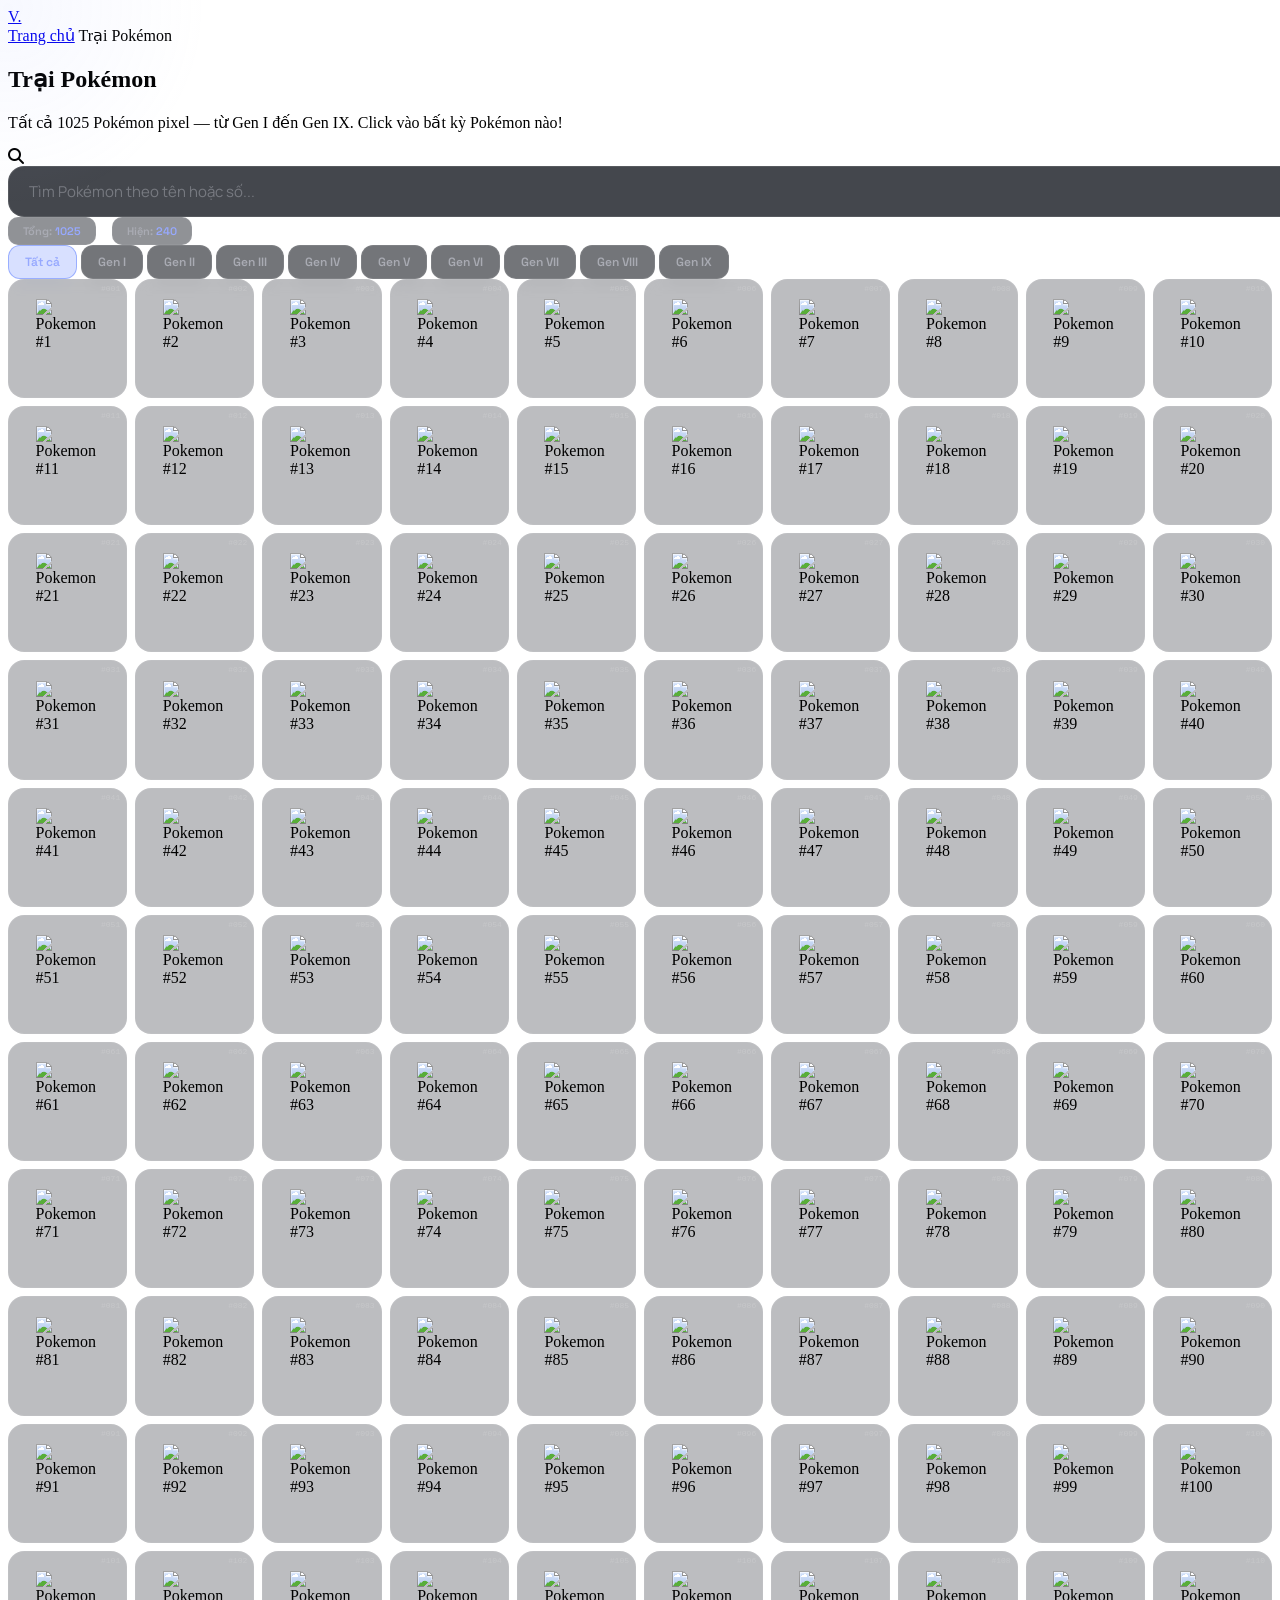
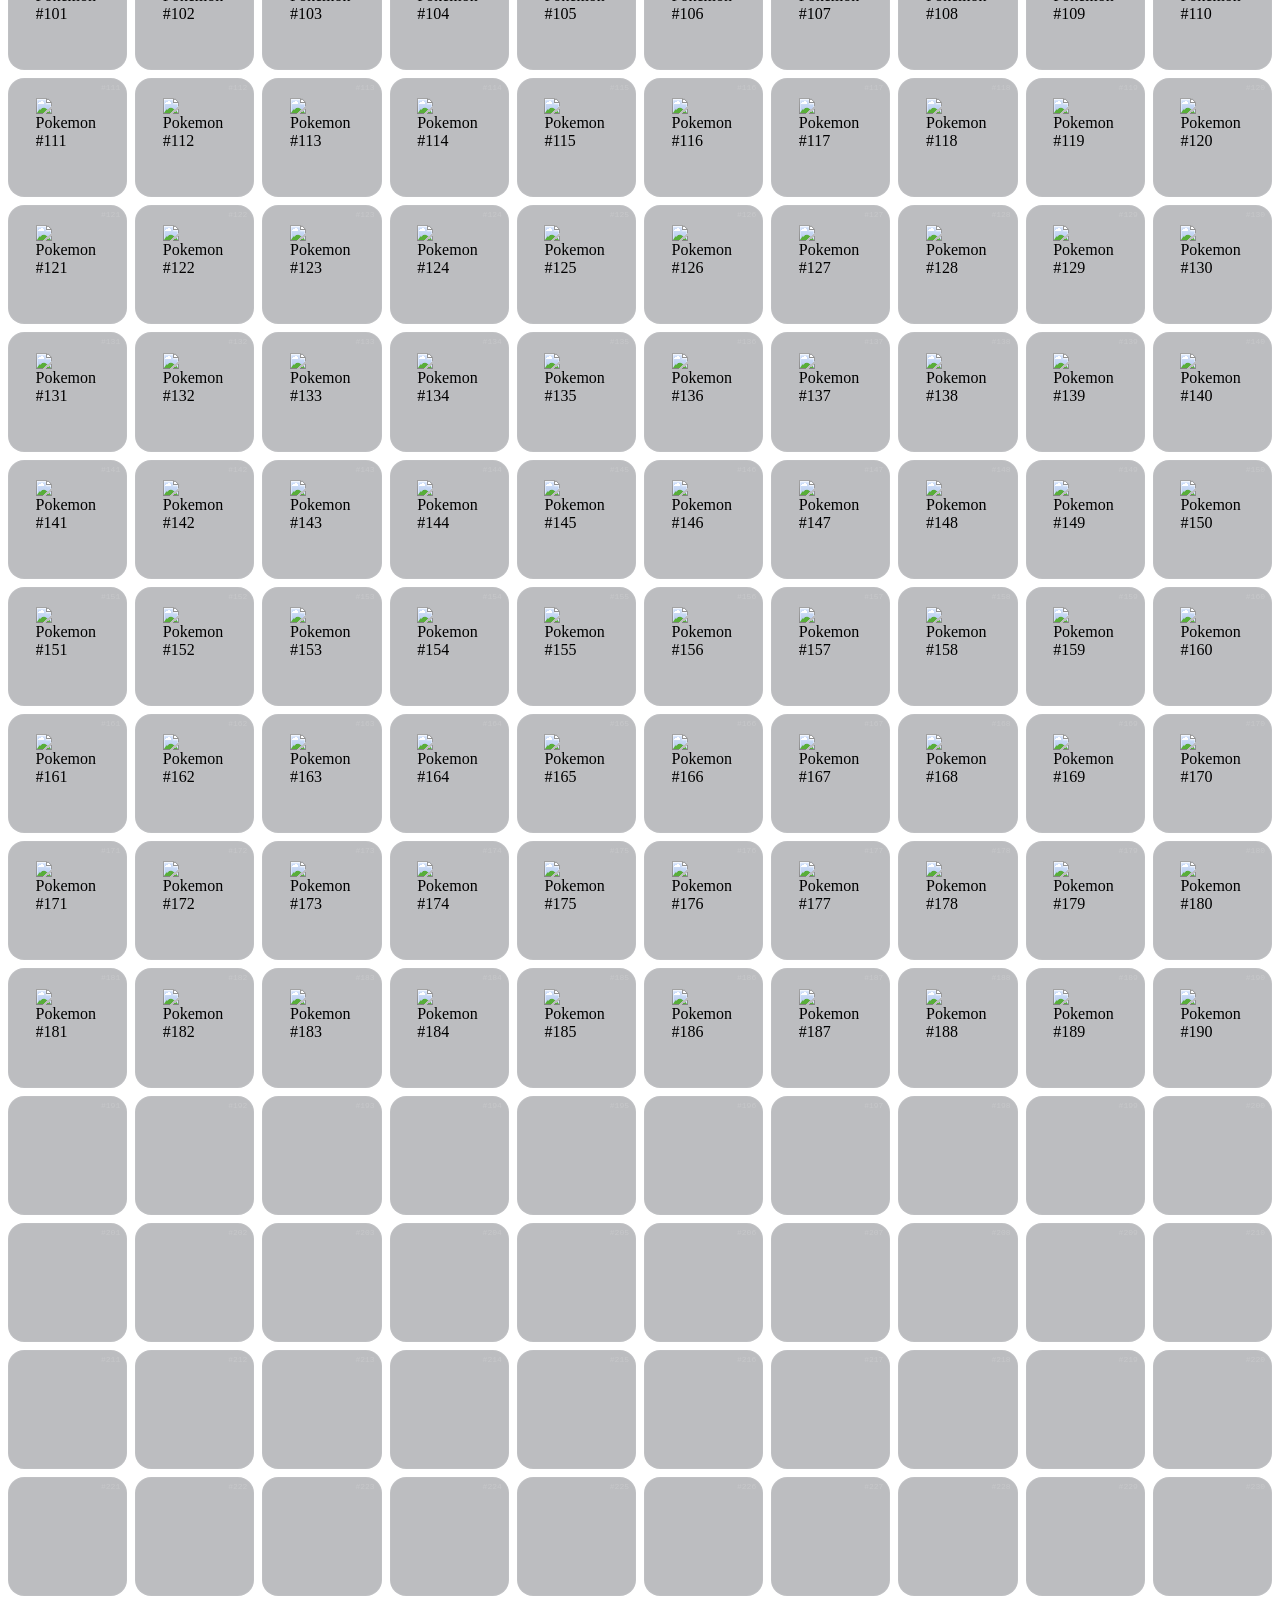
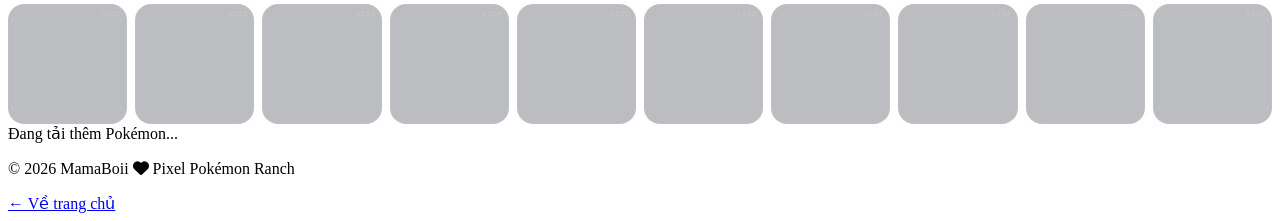
==== pokemon-ranch.html @ f99652af "feat: Pokemon system - Pokeball throwing, Ranch page, flying types" ====
<!DOCTYPE html>
<html class="dark" lang="vi">
<head>
    <meta charset="utf-8"/>
    <meta content="width=device-width, initial-scale=1.0" name="viewport"/>
    <title>Trại Pokémon | Pixel Ranch</title>
    <script src="https://cdn.tailwindcss.com?plugins=forms,container-queries"></script>
    <link href="https://fonts.googleapis.com/css2?family=Space+Grotesk:wght@300;400;500;600;700;900&family=Manrope:wght@200;300;400;500;600;700;800&display=swap" rel="stylesheet"/>
    <link href="https://fonts.googleapis.com/css2?family=Material+Symbols+Outlined:wght,FILL@100..700,0..1&display=swap" rel="stylesheet"/>
    <link rel="stylesheet" href="https://cdnjs.cloudflare.com/ajax/libs/font-awesome/6.4.0/css/all.min.css">
    <script>
        tailwind.config = {
            darkMode: "class",
            theme: { extend: {
                "colors": {
                    "primary": "#97a9ff", "primary-dim": "#3e65ff", "secondary": "#bf81ff",
                    "tertiary": "#a1faff", "on-surface": "#ecedf6", "on-surface-variant": "#a9abb3",
                    "surface": "#0b0e14", "surface-container": "#161a21",
                    "surface-container-highest": "#22262f", "outline": "#73757d",
                    "background": "#0b0e14", "error": "#ff6e84"
                },
                "fontFamily": { "headline": ["Space Grotesk"], "body": ["Manrope"], "label": ["Manrope"] }
            }}
        }
    </script>
    <link rel="stylesheet" href="style.css">
    <style>
        /* Ranch-specific styles */
        .ranch-grid { display: grid; grid-template-columns: repeat(auto-fill, minmax(90px, 1fr)); gap: 8px; }
        @media (min-width: 768px) { .ranch-grid { grid-template-columns: repeat(auto-fill, minmax(110px, 1fr)); } }

        .poke-cell {
            aspect-ratio: 1; display: flex; flex-direction: column; align-items: center; justify-content: center;
            border-radius: 16px; border: 1px solid rgba(255,255,255,0.05); background: rgba(34,38,47,0.3);
            backdrop-filter: blur(8px); cursor: pointer; transition: all 0.3s ease; position: relative; overflow: hidden;
        }
        .poke-cell:hover { border-color: rgba(151,169,255,0.4); background: rgba(34,38,47,0.6); transform: scale(1.08); z-index: 10; }
        .poke-cell:hover .poke-name { opacity: 1; }
        .poke-cell:hover img { filter: brightness(1.3) drop-shadow(0 0 8px rgba(255,215,0,0.6)); }
        .poke-cell.clicked { animation: catch-shake 0.5s ease; }

        .poke-img {
            width: 64px; height: 64px; image-rendering: pixelated;
            animation: poke-bounce var(--dur, 3s) ease-in-out infinite var(--delay, 0s);
        }
        .poke-name {
            font-size: 9px; color: #a9abb3; margin-top: 2px; text-align: center;
            font-family: 'Manrope', sans-serif; opacity: 0; transition: opacity 0.3s;
            text-transform: capitalize; letter-spacing: 0.5px;
        }
        .poke-id {
            position: absolute; top: 4px; right: 6px; font-size: 8px; color: rgba(255,255,255,0.15);
            font-family: monospace;
        }

        @keyframes poke-bounce {
            0%, 100% { transform: translateY(0); }
            50% { transform: translateY(-6px); }
        }
        @keyframes catch-shake {
            0%, 100% { transform: scale(1) rotate(0); }
            20% { transform: scale(1.15) rotate(-8deg); }
            40% { transform: scale(1.15) rotate(8deg); }
            60% { transform: scale(1.1) rotate(-4deg); }
            80% { transform: scale(1.05) rotate(2deg); }
        }
        @keyframes float-in { from { opacity: 0; transform: translateY(20px) scale(0.8); } to { opacity: 1; transform: translateY(0) scale(1); } }

        .search-box {
            background: rgba(22,26,33,0.8); border: 1px solid rgba(255,255,255,0.1);
            backdrop-filter: blur(12px); border-radius: 16px; padding: 14px 20px;
            color: #ecedf6; font-family: 'Manrope'; font-size: 15px; width: 100%;
            outline: none; transition: border-color 0.3s;
        }
        .search-box:focus { border-color: rgba(151,169,255,0.5); }
        .search-box::placeholder { color: rgba(169,171,179,0.5); }

        .gen-btn {
            padding: 8px 16px; border-radius: 12px; font-size: 12px; font-weight: 600;
            font-family: 'Space Grotesk'; border: 1px solid rgba(255,255,255,0.08);
            background: rgba(22,26,33,0.6); color: #a9abb3; cursor: pointer;
            transition: all 0.2s; white-space: nowrap;
        }
        .gen-btn:hover, .gen-btn.active { background: rgba(62,101,255,0.2); border-color: rgba(62,101,255,0.4); color: #97a9ff; }

        .stats-bar { display: flex; gap: 16px; flex-wrap: wrap; }
        .stat-chip {
            padding: 6px 14px; border-radius: 10px; font-size: 11px; font-weight: 600;
            font-family: 'Space Grotesk'; background: rgba(34,38,47,0.5); color: #a9abb3;
            border: 1px solid rgba(255,255,255,0.05);
        }
        .stat-chip span { color: #97a9ff; }

        /* Loading skeleton */
        .poke-cell.loading { animation: pulse-bg 1.5s ease-in-out infinite; }
        @keyframes pulse-bg { 0%, 100% { background: rgba(34,38,47,0.2); } 50% { background: rgba(34,38,47,0.5); } }
    </style>
</head>
<body class="bg-surface min-h-screen select-none">
    <div class="cursor-glow"></div>

    <!-- TopAppBar -->
    <nav class="fixed top-4 left-1/2 -translate-x-1/2 w-[90%] max-w-5xl rounded-2xl border border-white/10 bg-slate-900/40 backdrop-blur-xl flex justify-between items-center px-6 py-3 z-50 shadow-[0px_0px_40px_rgba(62,101,255,0.08)]">
        <div class="flex items-center gap-2">
            <a href="index.html" class="text-2xl font-black tracking-tighter bg-gradient-to-r from-[#3e65ff] to-[#bf81ff] bg-clip-text text-transparent font-['Space_Grotesk']">V.</a>
        </div>
        <div class="flex items-center gap-6">
            <a class="hidden md:block text-on-surface-variant font-bold hover:text-white transition-colors font-['Space_Grotesk'] tracking-tight" href="index.html">Trang chủ</a>
            <span class="text-white font-bold border-b border-blue-500 font-['Space_Grotesk'] tracking-tight">Trại Pokémon</span>
        </div>
    </nav>

    <main class="relative pt-28 pb-20 px-4 md:px-6 max-w-7xl mx-auto">
        <!-- Background Glows -->
        <div class="fixed top-[-10%] right-[-20%] w-[80%] h-[50%] bg-primary-dim/10 blur-[120px] rounded-full pointer-events-none z-0"></div>
        <div class="fixed bottom-[10%] left-[-20%] w-[80%] h-[50%] bg-secondary/10 blur-[120px] rounded-full pointer-events-none z-0"></div>

        <!-- Header -->
        <section class="relative z-10 text-center mb-8">
            <h1 class="text-4xl md:text-6xl font-black font-['Space_Grotesk'] tracking-tighter mb-3 text-white">
                Trại <span class="bg-gradient-to-r from-[#FFD700] via-[#ff6e84] to-[#bf81ff] bg-clip-text text-transparent">Pokémon</span>
            </h1>
            <p class="text-on-surface-variant text-base md:text-lg font-['Manrope'] max-w-xl mx-auto">
                Tất cả 1025 Pokémon pixel — từ Gen I đến Gen IX. Click vào bất kỳ Pokémon nào!
            </p>
        </section>

        <!-- Controls -->
        <section class="relative z-10 mb-6 space-y-4">
            <div class="flex flex-col md:flex-row gap-4 items-stretch md:items-center">
                <div class="relative flex-1">
                    <i class="fa-solid fa-magnifying-glass absolute left-4 top-1/2 -translate-y-1/2 text-on-surface-variant/50 text-sm"></i>
                    <input id="searchInput" type="text" class="search-box pl-10" placeholder="Tìm Pokémon theo tên hoặc số...">
                </div>
                <div class="stats-bar" id="statsBar">
                    <div class="stat-chip">Tổng: <span id="totalCount">1025</span></div>
                    <div class="stat-chip">Hiện: <span id="visibleCount">1025</span></div>
                </div>
            </div>
            <div class="flex gap-2 overflow-x-auto pb-2 scrollbar-hide" id="genFilters">
                <button class="gen-btn active" data-gen="all">Tất cả</button>
                <button class="gen-btn" data-gen="1">Gen I</button>
                <button class="gen-btn" data-gen="2">Gen II</button>
                <button class="gen-btn" data-gen="3">Gen III</button>
                <button class="gen-btn" data-gen="4">Gen IV</button>
                <button class="gen-btn" data-gen="5">Gen V</button>
                <button class="gen-btn" data-gen="6">Gen VI</button>
                <button class="gen-btn" data-gen="7">Gen VII</button>
                <button class="gen-btn" data-gen="8">Gen VIII</button>
                <button class="gen-btn" data-gen="9">Gen IX</button>
            </div>
        </section>

        <!-- Pokemon Grid -->
        <section class="relative z-10">
            <div class="ranch-grid" id="ranchGrid"></div>
            <div id="loadingMore" class="text-center py-8 text-on-surface-variant/50 font-['Manrope'] text-sm hidden">
                Đang tải thêm Pokémon...
            </div>
        </section>
    </main>

    <!-- Footer -->
    <footer class="w-full border-t border-white/5 mt-10 bg-[#0b0e14] relative z-10">
        <div class="flex flex-col md:flex-row justify-between items-center px-8 py-8 gap-4 max-w-7xl mx-auto">
            <p class="font-['Manrope'] text-xs tracking-widest uppercase text-slate-500">
                © 2026 MamaBoii <i class="fa-solid fa-heart text-red-500 text-sm"></i> Pixel Pokémon Ranch
            </p>
            <a class="font-['Manrope'] text-xs tracking-widest uppercase text-slate-500 hover:text-[#a1faff] transition-colors" href="index.html">← Về trang chủ</a>
        </div>
    </footer>

    <script src="ranch.js"></script>
</body>
</html>
---- style.css ----
/* Custom Scrollbar */
::-webkit-scrollbar {
    width: 8px;
}
::-webkit-scrollbar-track {
    background: #0b0e14; 
}
::-webkit-scrollbar-thumb {
    background: #22262f; 
    border-radius: 4px;
}
::-webkit-scrollbar-thumb:hover {
    background: #3e65ff; 
}

/* Cursor Glow from script.js */
.cursor-glow {
    position: fixed;
    width: 400px;
    height: 400px;
    background: radial-gradient(circle, rgba(151, 169, 255, 0.08) 0%, rgba(151, 169, 255, 0) 70%);
    border-radius: 50%;
    pointer-events: none;
    transform: translate(-50%, -50%);
    z-index: 9999;
    transition: opacity 0.3s;
}

/* Glass Card helper */
.glass-card {
    background: rgba(40, 44, 54, 0.4);
    backdrop-filter: blur(20px);
    -webkit-backdrop-filter: blur(20px);
    transition: transform 0.6s cubic-bezier(0.23, 1, 0.32, 1), box-shadow 0.6s cubic-bezier(0.23, 1, 0.32, 1);
    transform-style: preserve-3d;
}

/* 3D Hover Effect */
.tool-card:hover .glass-card {
    transform: rotateX(4deg) rotateY(-4deg) translateZ(20px);
    box-shadow: 20px 20px 60px rgba(0, 0, 0, 0.5), -5px -5px 20px rgba(255, 255, 255, 0.02);
}

/* Intersection Observer transitions & Floating */
@keyframes float {
    0%, 100% { transform: translateY(0px) rotateX(0deg); }
    50% { transform: translateY(-10px) rotateX(2deg); }
}

.tool-card {
    opacity: 0;
    transform: translateY(30px);
    /* For JS IntersectionObserver */
    transition: opacity 0.8s ease-out, transform 0.8s ease-out;
}

.tool-card.visible {
    opacity: 1;
    transform: translateY(0);
    /* Add floating animation once visible */
    animation: float 6s ease-in-out infinite;
}

.tool-card.visible:nth-child(2) { animation-delay: -2s; }
.tool-card.visible:nth-child(3) { animation-delay: -4s; }
.tool-card.visible:nth-child(4) { animation-delay: -1s; }
.tool-card.visible:nth-child(5) { animation-delay: -3s; }
.tool-card.visible:nth-child(6) { animation-delay: -5s; }
.tool-card.visible:nth-child(7) { animation-delay: -1.5s; }

/* Data Snake Animation */
.snake-canvas {
    position: absolute;
    top: 0;
    left: 0;
    width: 100%;
    height: 100%;
    pointer-events: none;
    z-index: 5;
    opacity: 0;
    animation: fadeIn 2s forwards 1.5s;
}

@keyframes fadeIn {
    from { opacity: 0; }
    to { opacity: 1; }
}

/* Perspective Containers */
.perspective-container {
    perspective: 1000px;
}
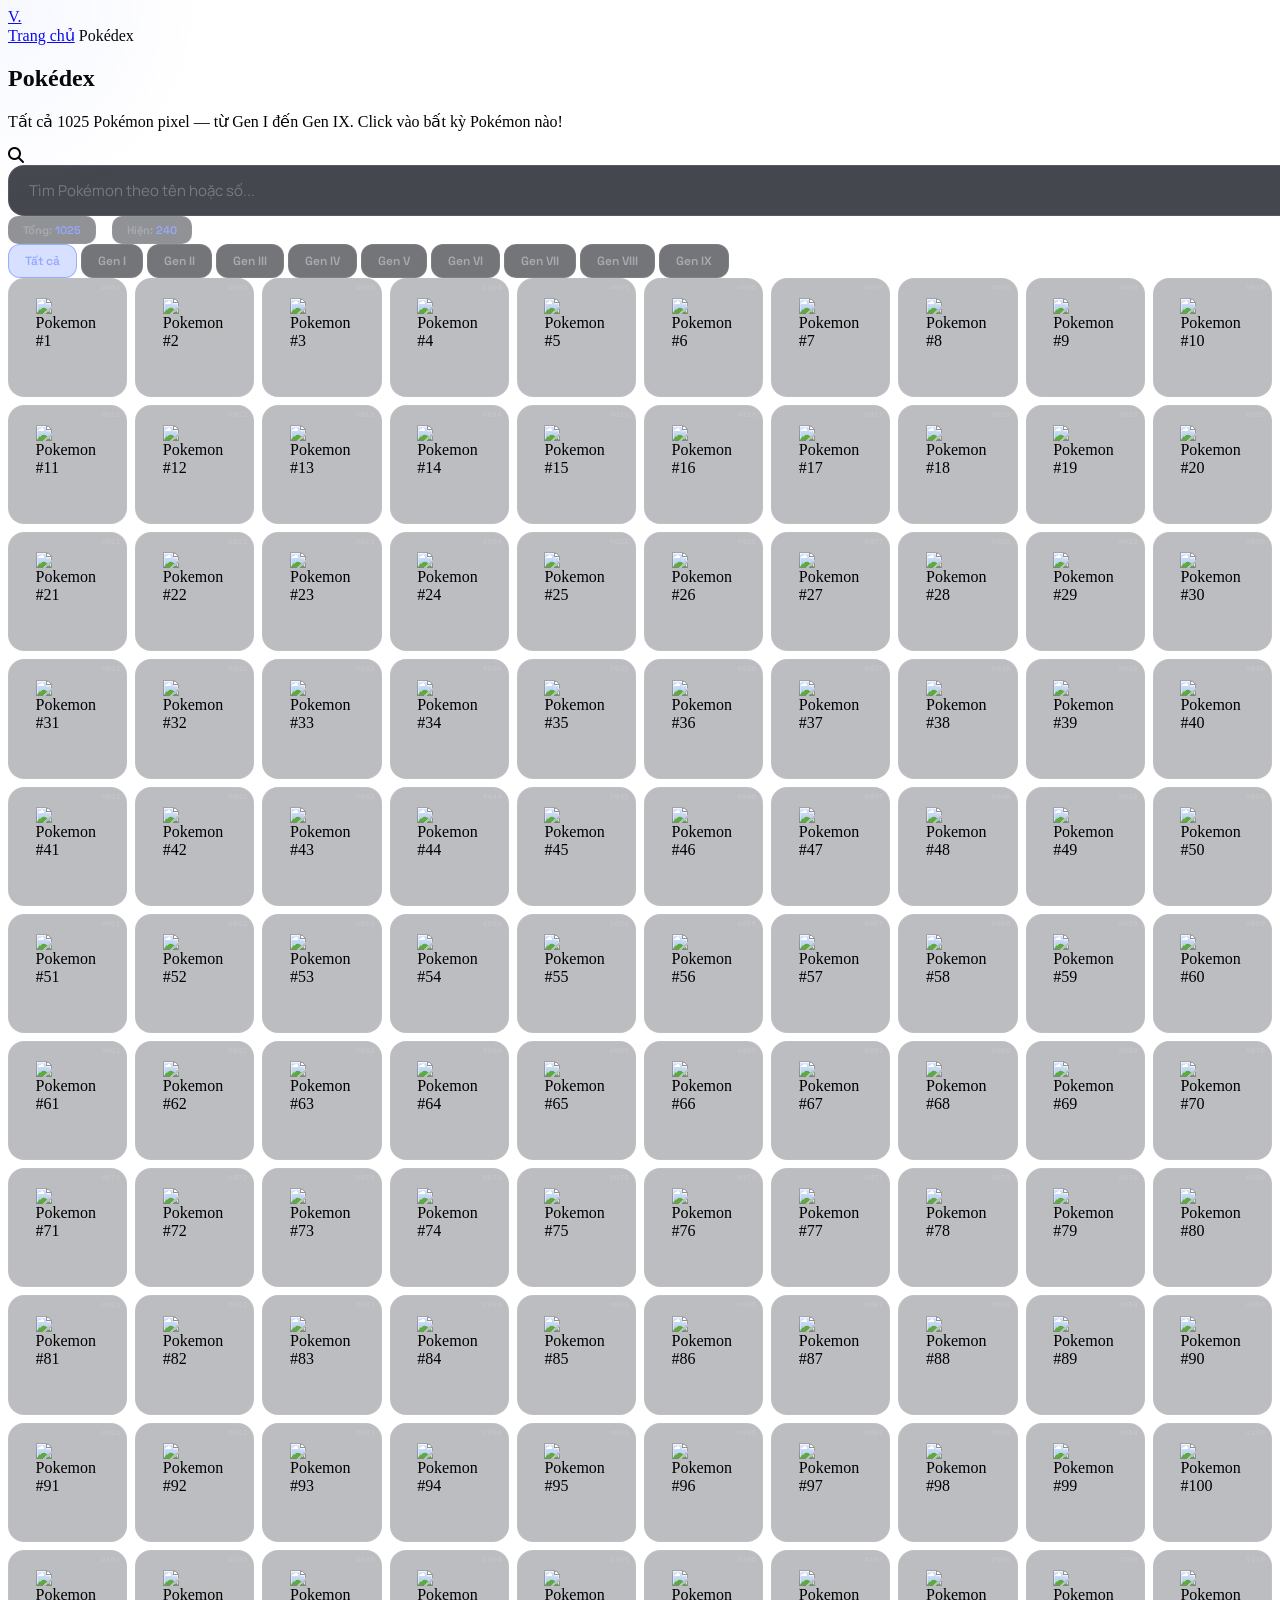
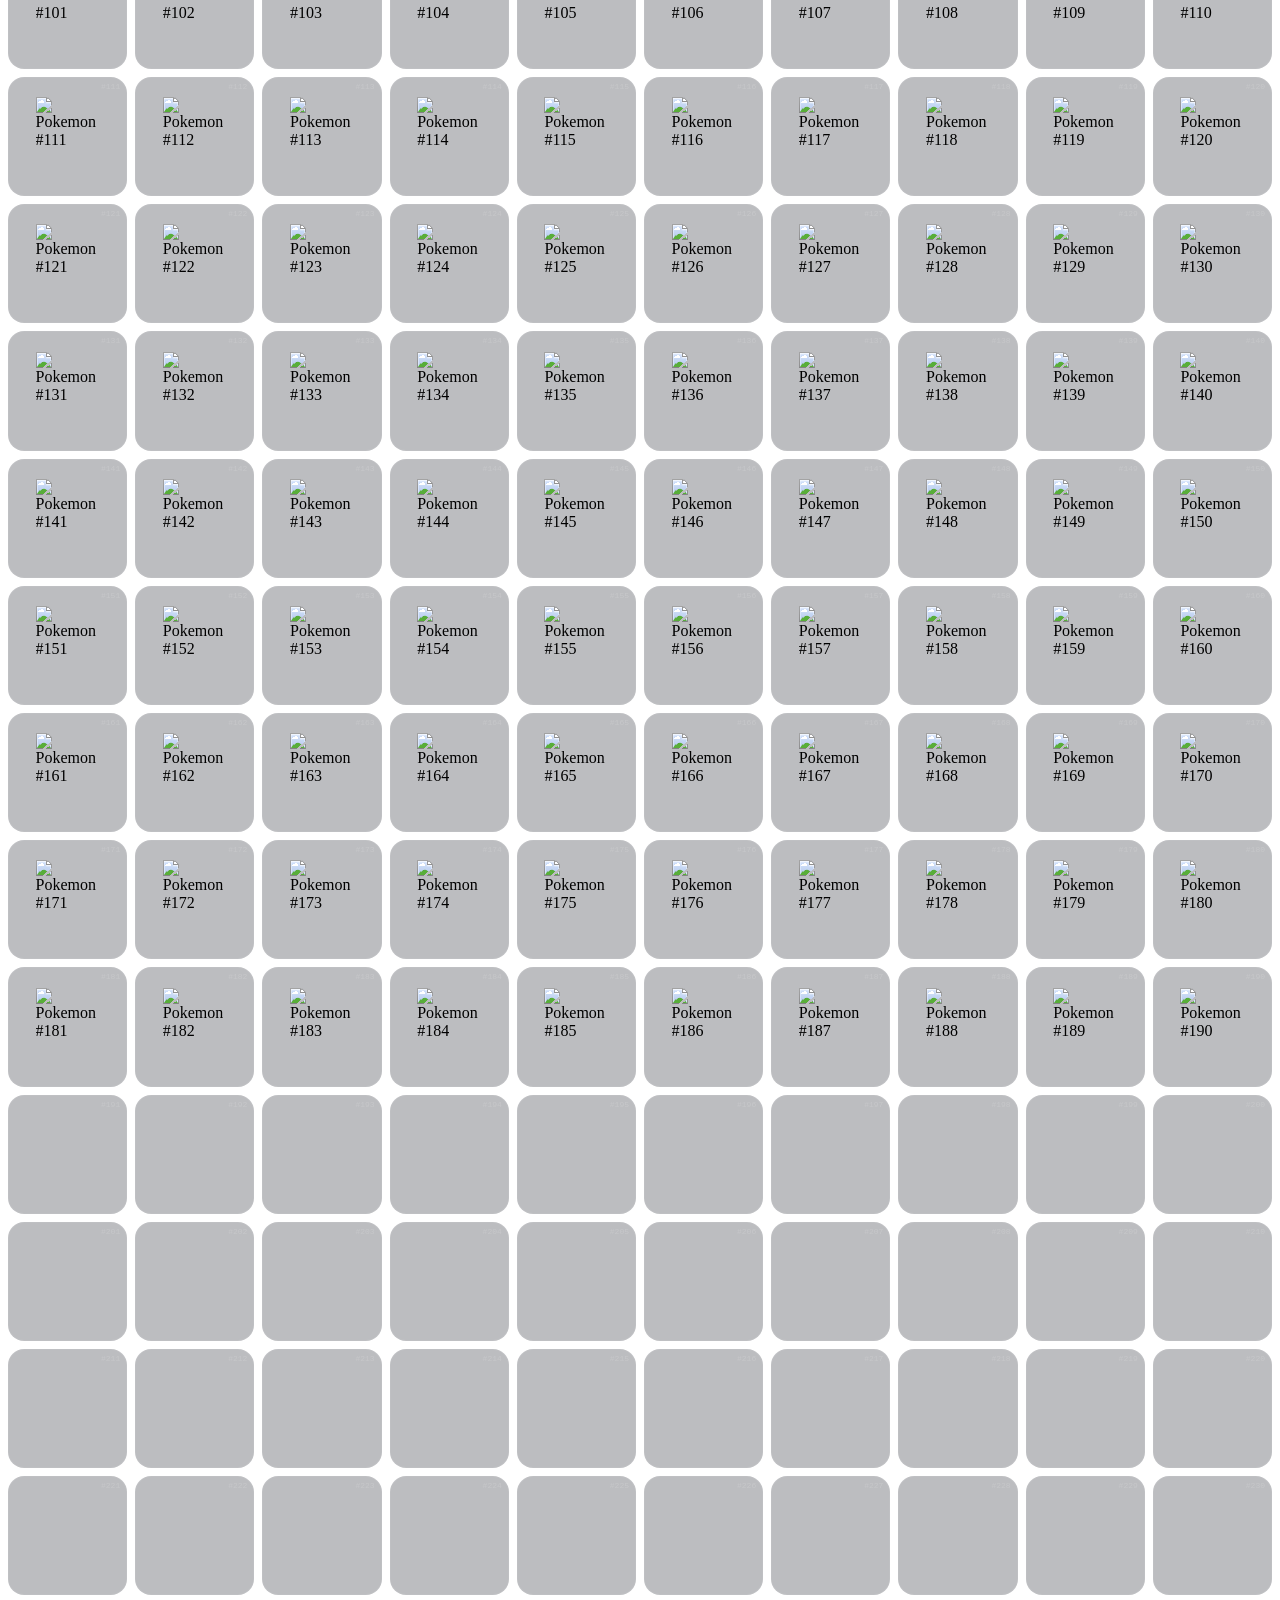
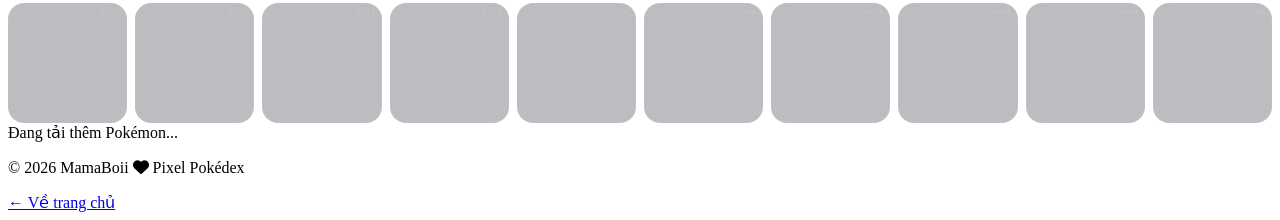
==== commit b369047d: "add effect" ====
--- a/pokemon-ranch.html
+++ b/pokemon-ranch.html
@@ -3,7 +3,7 @@
 <head>
     <meta charset="utf-8"/>
     <meta content="width=device-width, initial-scale=1.0" name="viewport"/>
-    <title>Trại Pokémon | Pixel Ranch</title>
+    <title>Pokédex | Pixel Collection</title>
     <script src="https://cdn.tailwindcss.com?plugins=forms,container-queries"></script>
     <link href="https://fonts.googleapis.com/css2?family=Space+Grotesk:wght@300;400;500;600;700;900&family=Manrope:wght@200;300;400;500;600;700;800&display=swap" rel="stylesheet"/>
     <link href="https://fonts.googleapis.com/css2?family=Material+Symbols+Outlined:wght,FILL@100..700,0..1&display=swap" rel="stylesheet"/>
@@ -68,7 +68,7 @@
 
         .search-box {
             background: rgba(22,26,33,0.8); border: 1px solid rgba(255,255,255,0.1);
-            backdrop-filter: blur(12px); border-radius: 16px; padding: 14px 20px;
+            backdrop-filter: blur(12px); border-radius: 16px !important; padding: 14px 20px;
             color: #ecedf6; font-family: 'Manrope'; font-size: 15px; width: 100%;
             outline: none; transition: border-color 0.3s;
         }
@@ -106,7 +106,7 @@
         </div>
         <div class="flex items-center gap-6">
             <a class="hidden md:block text-on-surface-variant font-bold hover:text-white transition-colors font-['Space_Grotesk'] tracking-tight" href="index.html">Trang chủ</a>
-            <span class="text-white font-bold border-b border-blue-500 font-['Space_Grotesk'] tracking-tight">Trại Pokémon</span>
+            <span class="text-white font-bold border-b border-blue-500 font-['Space_Grotesk'] tracking-tight">Pokédex</span>
         </div>
     </nav>
 
@@ -118,7 +118,7 @@
         <!-- Header -->
         <section class="relative z-10 text-center mb-8">
             <h1 class="text-4xl md:text-6xl font-black font-['Space_Grotesk'] tracking-tighter mb-3 text-white">
-                Trại <span class="bg-gradient-to-r from-[#FFD700] via-[#ff6e84] to-[#bf81ff] bg-clip-text text-transparent">Pokémon</span>
+                <span class="bg-gradient-to-r from-[#FFD700] via-[#ff6e84] to-[#bf81ff] bg-clip-text text-transparent">Pokédex</span>
             </h1>
             <p class="text-on-surface-variant text-base md:text-lg font-['Manrope'] max-w-xl mx-auto">
                 Tất cả 1025 Pokémon pixel — từ Gen I đến Gen IX. Click vào bất kỳ Pokémon nào!
@@ -164,7 +164,7 @@
     <footer class="w-full border-t border-white/5 mt-10 bg-[#0b0e14] relative z-10">
         <div class="flex flex-col md:flex-row justify-between items-center px-8 py-8 gap-4 max-w-7xl mx-auto">
             <p class="font-['Manrope'] text-xs tracking-widest uppercase text-slate-500">
-                © 2026 MamaBoii <i class="fa-solid fa-heart text-red-500 text-sm"></i> Pixel Pokémon Ranch
+                © 2026 MamaBoii <i class="fa-solid fa-heart text-red-500 text-sm"></i> Pixel Pokédex
             </p>
             <a class="font-['Manrope'] text-xs tracking-widest uppercase text-slate-500 hover:text-[#a1faff] transition-colors" href="index.html">← Về trang chủ</a>
         </div>
